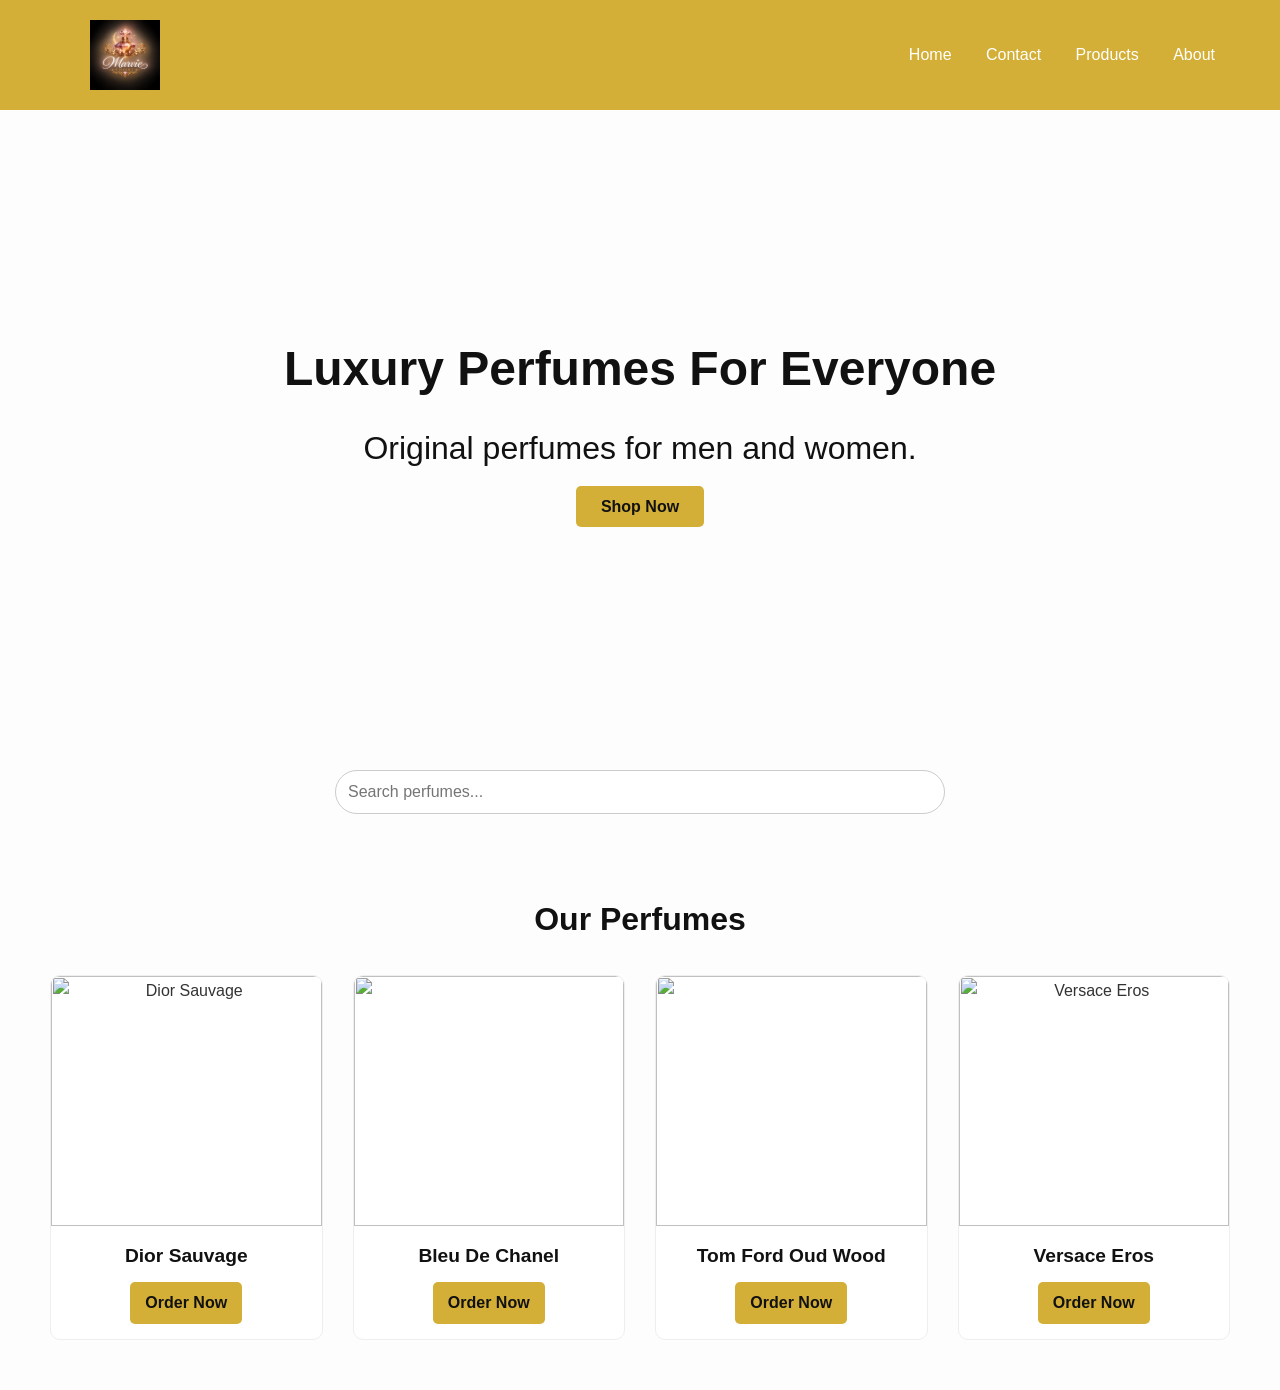
==== index.html @ e29ad361 "Add files via upload" ====
<html>
<head>
  <link rel="stylesheet" href="style.css">
</head>
<body>
<header>
  <div class="logo"></div>
  <nav>
    <a href="Home.html">Home</a>
    <a href="Contact.html">Contact</a>
    <a href="#products">Products</a>
    <a href="Dav.html">About</a>
  </nav>
</header>

<section class="hero">
  <div class="hero-content">
    <h1>Luxury Perfumes For Everyone</h1>
    <p>Original perfumes for men and women.</p>
    <a href="https://www.bing.com/search?q=e+perfume+shop&FORM=HDRSC1" class="btn">Shop Now</a>
  </div>
</section>

<section class="search-section">
  <input id="search" placeholder="Search perfumes...">
</section>

<section id="products">
  <h2>Our Perfumes</h2>
  <div class="product-grid">

    <div class="product">
      <img src="https://th.bing.com/th/id/OIP.iBbgMrxmfDxfVKVhGlQY8gHaIA?w=179&h=194&c=7&r=0&o=7&pid=1.7&rm=3" alt="Dior Sauvage">
      <div class="product-info">
        <h3>Dior Sauvage</h3>
        <a href="https://wa.me/2349018151385?text=I%20want%20to%20order%20Dior%20Sauvage" class="buy-btn">Order Now</a>
      </div>
    </div>

    <div class="product">
      <img src="https://tse3.mm.bing.net/th/id/OIP._4sWIQawT8FarYOz_CYh2gHaJ3?r=0&rs=1&pid=ImgDetMain&o=7&rm=3">
      <div class="product-info">
        <h3>Bleu De Chanel</h3>
        <a href="https://wa.me/2349018151385?text=I%20want%20to%20order%20>Bleu De Chanel" class="buy-btn">Order Now</a>
      </div>
    </div>

    <div class="product">
      <img src="https://th.bing.com/th/id/R.610703847b72726cbe7ddb5fb25dff34?rik=D3pZE8uNDUq8vw&pid=ImgRaw&r=0">
      <div class="product-info">
        <h3>Tom Ford Oud Wood</h3>
        <a href="https://wa.me/2349018151385?text=I%20want%20to%20order%20>Bleu De Chanel" class="buy-btn">Order Now</a>
      </div>
    </div>

    <div class="product">
      <img src="https://tse2.mm.bing.net/th/id/OIP.fVW0kSeqVWvqlyaFyxvdsAHaJR?r=0&rs=1&pid=ImgDetMain&o=7&rm=3" alt="Versace Eros">
      <div class="product-info">
        <h3>Versace Eros</h3>
  <a href="https://wa.me/2349018151385?text=I%20want%20to%20order%20>Versace Eros" class="buy-btn">Order Now</a>
      </div>
    </div>
---- style.css ----
/* General Reset */
* {
  margin: 0;
  padding: 0;
  box-sizing: border-box;
  font-family: 'Segoe UI', Tahoma, Geneva, Verdana, sans-serif;
}

body {
  background-color: #fdfdfd;
  color: #333;
  line-height: 1.6;
}

/* Header */
header {
  display: flex;
  justify-content: space-between;
  align-items: center;
  padding: 20px 50px;
  background: #d4af37;
  color: #fff;
}

header .logo {
  width: 150px;
  height: 70px;
  background: url('file_00000000e6247246b2cbedc6bc3cfd24.png') no-repeat center;
  background-size: contain;
}

header nav a {
  color: #fff;
  text-decoration: none;
  margin: 0 15px;
  font-weight: 500;
  transition: color 0.3s ease;
}

header nav a:hover {
  color: #d4af37; /* Gold accent */
}

/* Hero Section */
.hero {
  background: url('https://img.freepik.com/premium-photo/bottle-perfume-with-flowers-pink-background_447653-671.jpg?w=2000') no-repeat center center/cover;
  height: 70vh;
  display: flex;
  align-items: center;
  justify-content: center;
  text-align: center;
  color: #fff;
}

.hero-content h1 {
  font-size: 3rem;
  margin-bottom: 15px;
  color: #111;
}

.hero-content p {
  font-size: 2rem;
  margin-bottom: 20px;
 color: #111;
}

.btn {
  background: #d4af37;
  color: #111;
  padding: 12px 25px;
  text-decoration: none;
  font-weight: bold;
  border-radius: 5px;
  transition: background 0.3s ease;
}

.btn:hover {
  background: #b7950b;
}

/* Search Section */
.search-section {
  text-align: center;
  padding: 30px;
}

.search-section input {
  width: 50%;
  padding: 12px;
  border: 1px solid #ccc;
  border-radius: 25px;
  font-size: 1rem;
  outline: none;
  transition: border 0.3s ease;
}

.search-section input:focus {
  border-color: #d4af37;
}

/* Products Section */
#products {
  padding: 50px;
  text-align: center;
}

#products h2 {
  font-size: 2rem;
  margin-bottom: 30px;
  color: #111;
}

.product-grid {
  display: grid;
  grid-template-columns: repeat(auto-fit, minmax(220px, 1fr));
  gap: 30px;
}

.product {
  background: #fff;
  border: 1px solid #eee;
  border-radius: 10px;
  overflow: hidden;
  transition: transform 0.3s ease, box-shadow 0.3s ease;
}

.product:hover {
  transform: translateY(-5px);
  box-shadow: 0 8px 20px rgba(0,0,0,0.1);
}

.product img {
  width: 100%;
  height: 250px;
  object-fit: cover;
}

.product-info {
  padding: 15px;
}

.product-info h3 {
  margin-bottom: 10px;
  font-size: 1.2rem;
  color: #111;
}

.buy-btn {
  display: inline-block;
  background: #d4af37;
  color: #111;
  padding: 8px 15px;
  text-decoration: none;
  border-radius: 5px;
  font-weight: bold;
  transition: background 0.3s ease;
}

.buy-btn:hover {
  background: #b7950b;
}
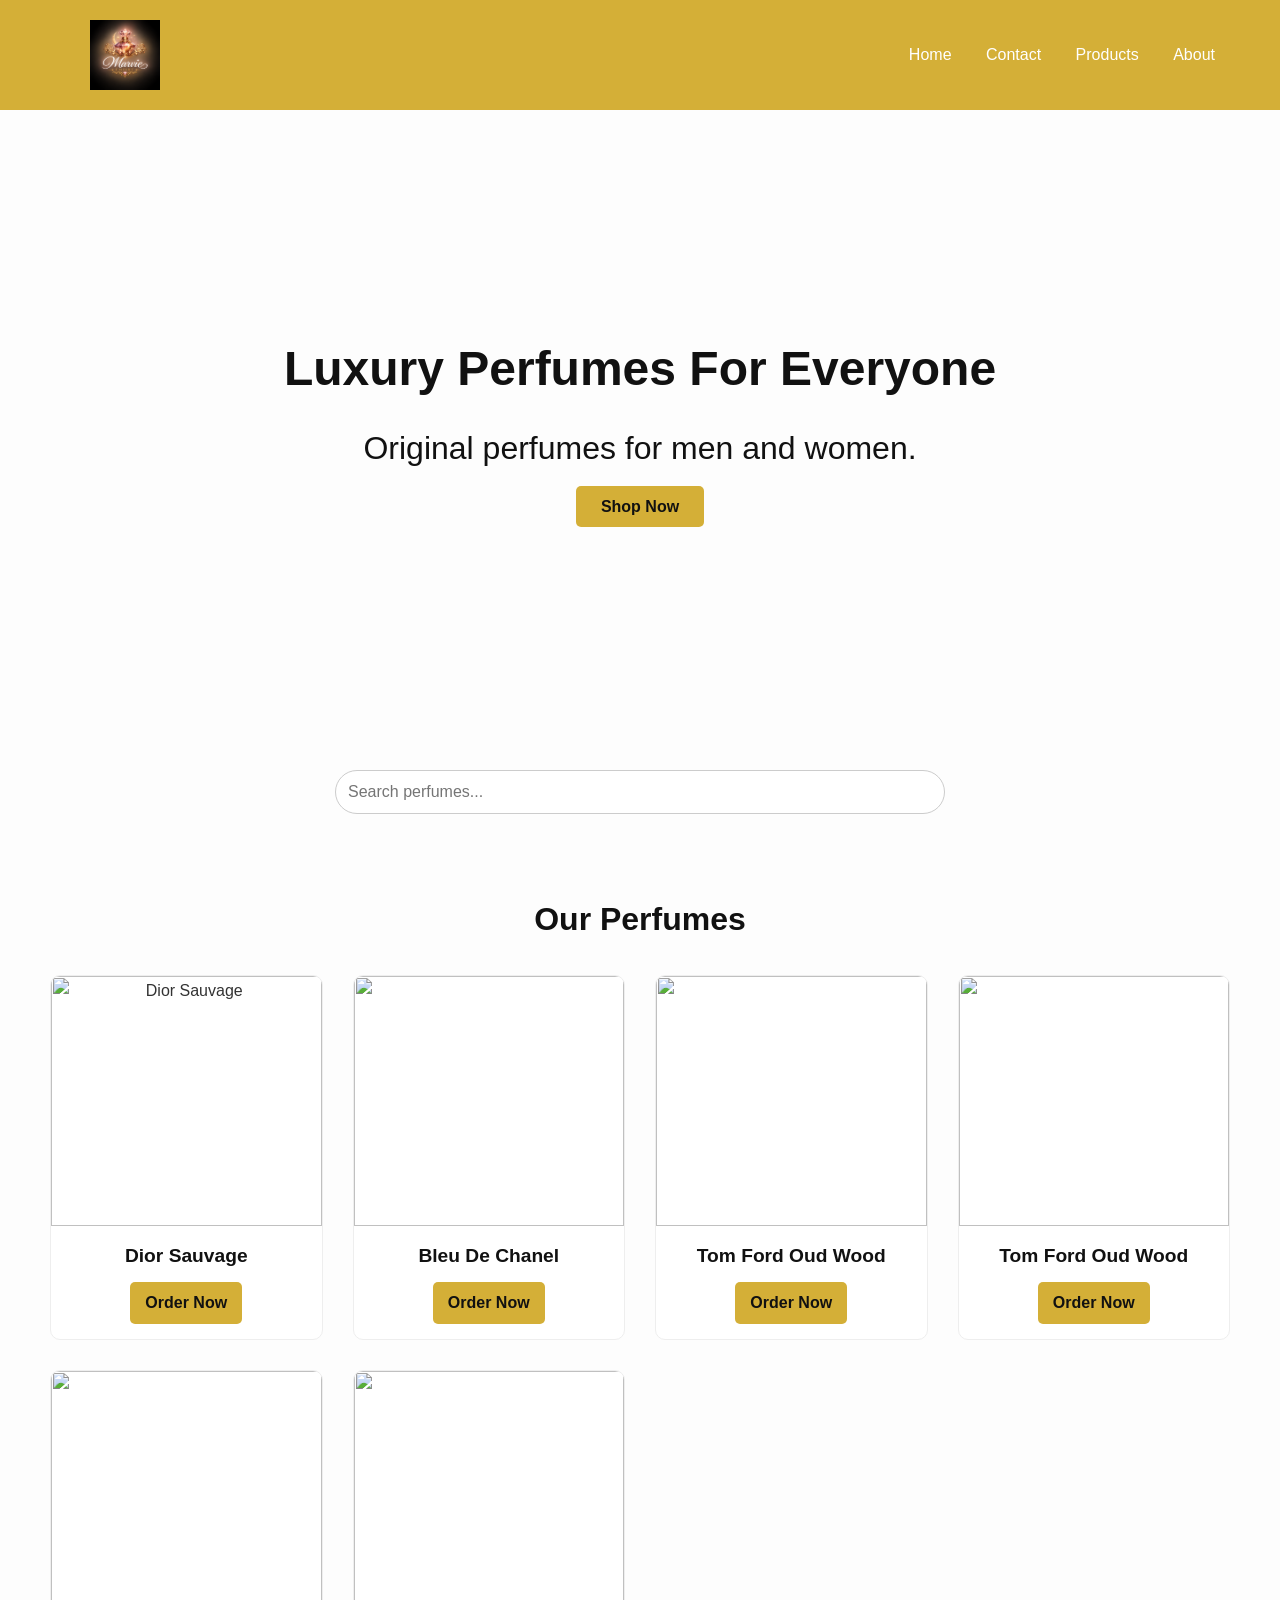
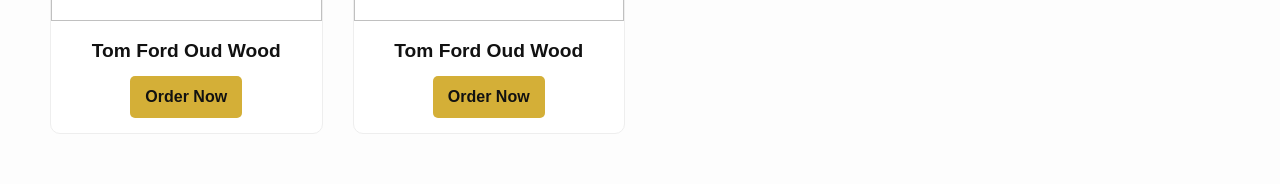
==== commit 14273502: "Update index.html" ====
--- a/index.html
+++ b/index.html
@@ -52,12 +52,31 @@
         <a href="https://wa.me/2349018151385?text=I%20want%20to%20order%20>Bleu De Chanel" class="buy-btn">Order Now</a>
       </div>
     </div>
-
-    <div class="product">
-      <img src="https://tse2.mm.bing.net/th/id/OIP.fVW0kSeqVWvqlyaFyxvdsAHaJR?r=0&rs=1&pid=ImgDetMain&o=7&rm=3" alt="Versace Eros">
+    
+    
+     <div class="product">
+      <img src="https://th.bing.com/th/id/R.610703847b72726cbe7ddb5fb25dff34?rik=D3pZE8uNDUq8vw&pid=ImgRaw&r=0">
       <div class="product-info">
-        <h3>Versace Eros</h3>
-  <a href="https://wa.me/2349018151385?text=I%20want%20to%20order%20>Versace Eros" class="buy-btn">Order Now</a>
+        <h3>Tom Ford Oud Wood</h3>
+        <a href="https://wa.me/2349018151385?text=I%20want%20to%20order%20>Bleu De Chanel" class="buy-btn">Order Now</a>
       </div>
     </div>
-
+    
+     <div class="product">
+      <img src="https://th.bing.com/th/id/R.610703847b72726cbe7ddb5fb25dff34?rik=D3pZE8uNDUq8vw&pid=ImgRaw&r=0">
+      <div class="product-info">
+        <h3>Tom Ford Oud Wood</h3>
+        <a href="https://wa.me/2349018151385?text=I%20want%20to%20order%20>Bleu De Chanel" class="buy-btn">Order Now</a>
+      </div>
+    </div>
+    
+     <div class="product">
+      <img src="https://th.bing.com/th/id/R.610703847b72726cbe7ddb5fb25dff34?rik=D3pZE8uNDUq8vw&pid=ImgRaw&r=0">
+      <div class="product-info">
+        <h3>Tom Ford Oud Wood</h3>
+        <a href="https://wa.me/2349018151385?text=I%20want%20to%20order%20>Bleu De Chanel" class="buy-btn">Order Now</a>
+      </div>
+    </div>
+    
+    
+    
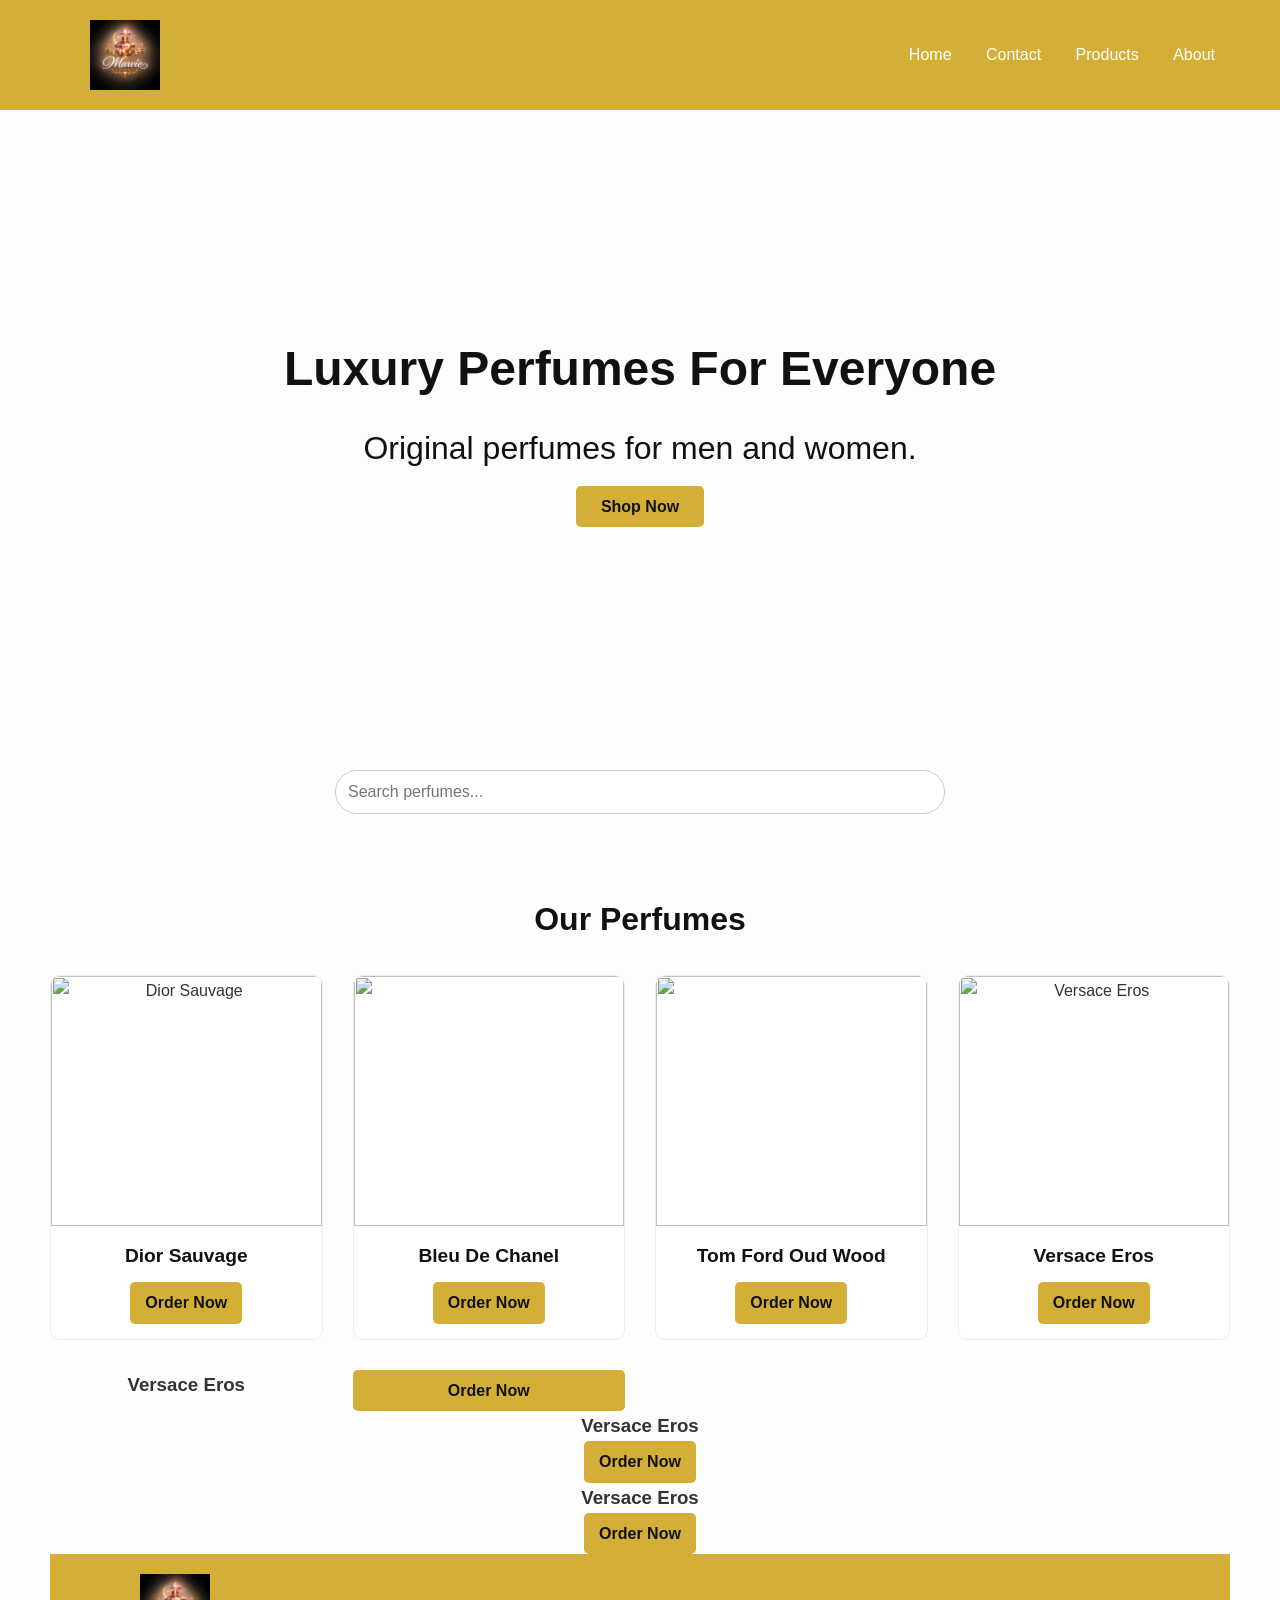
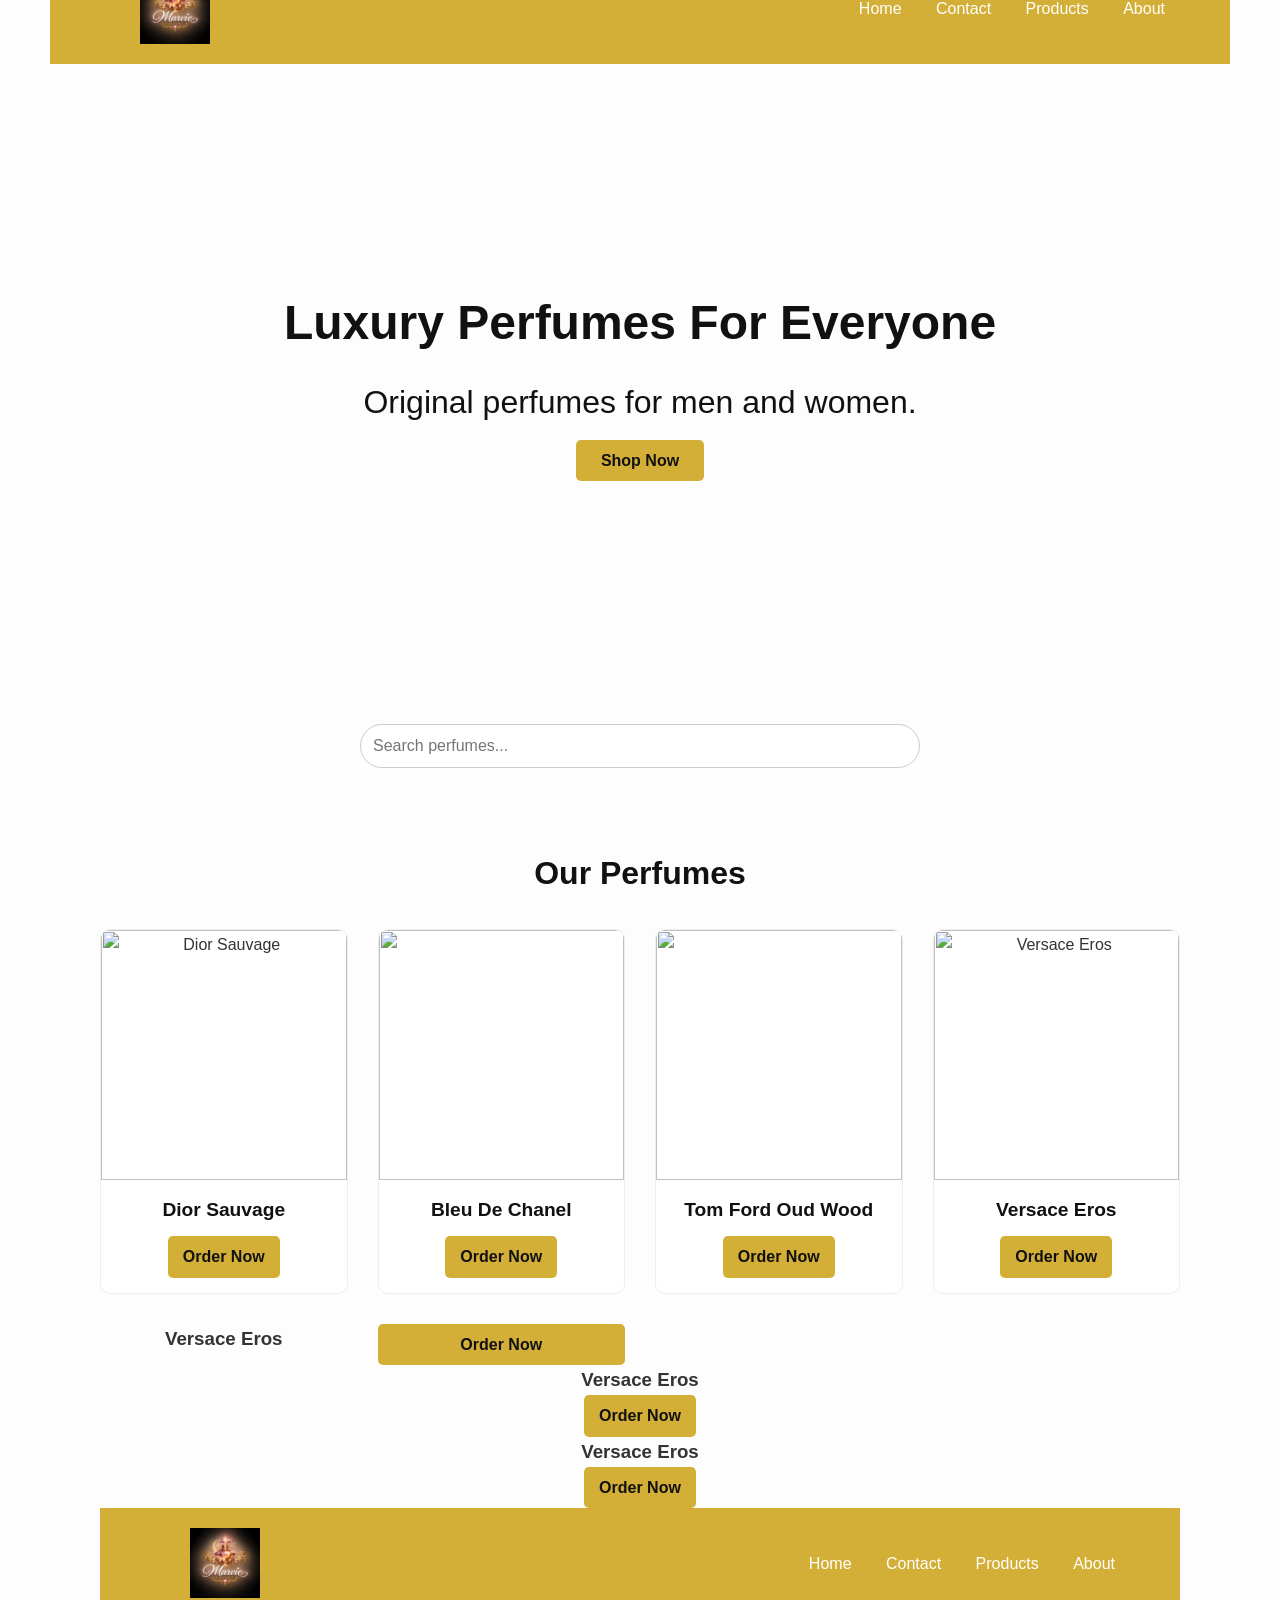
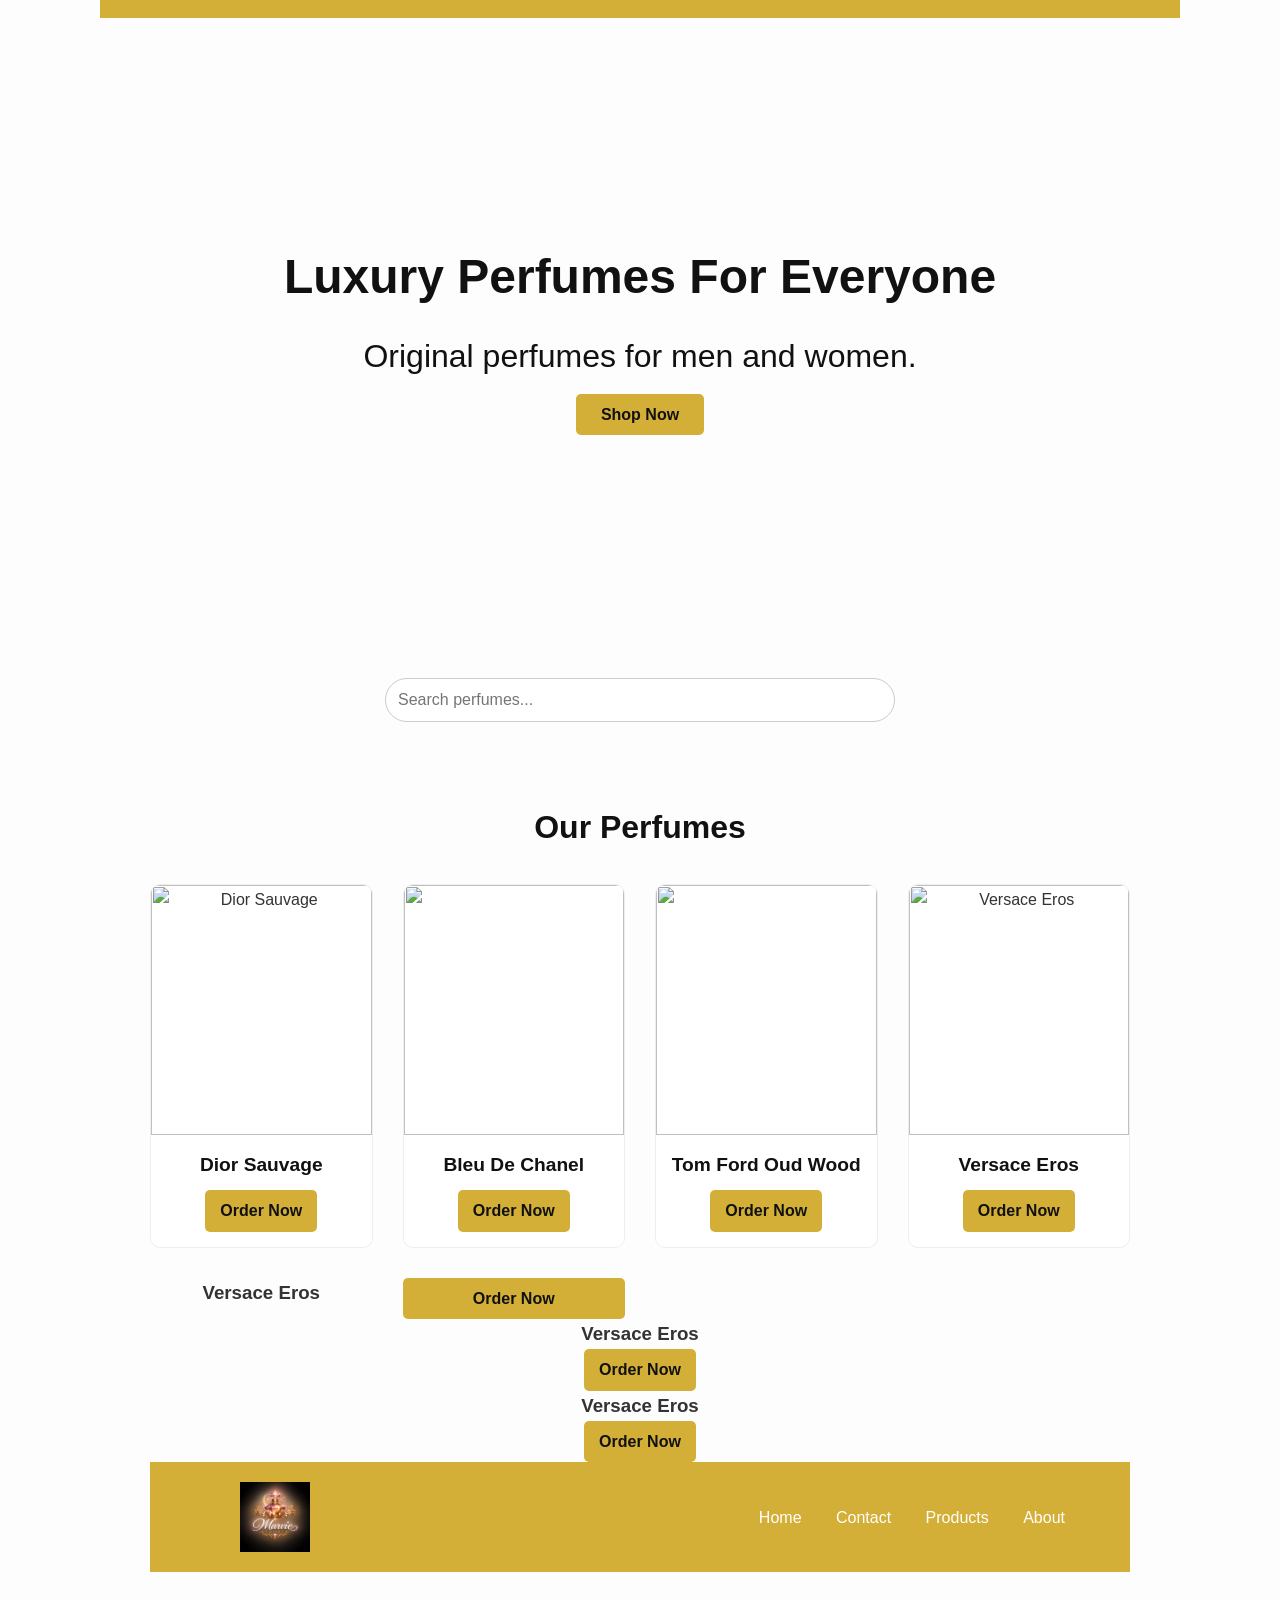
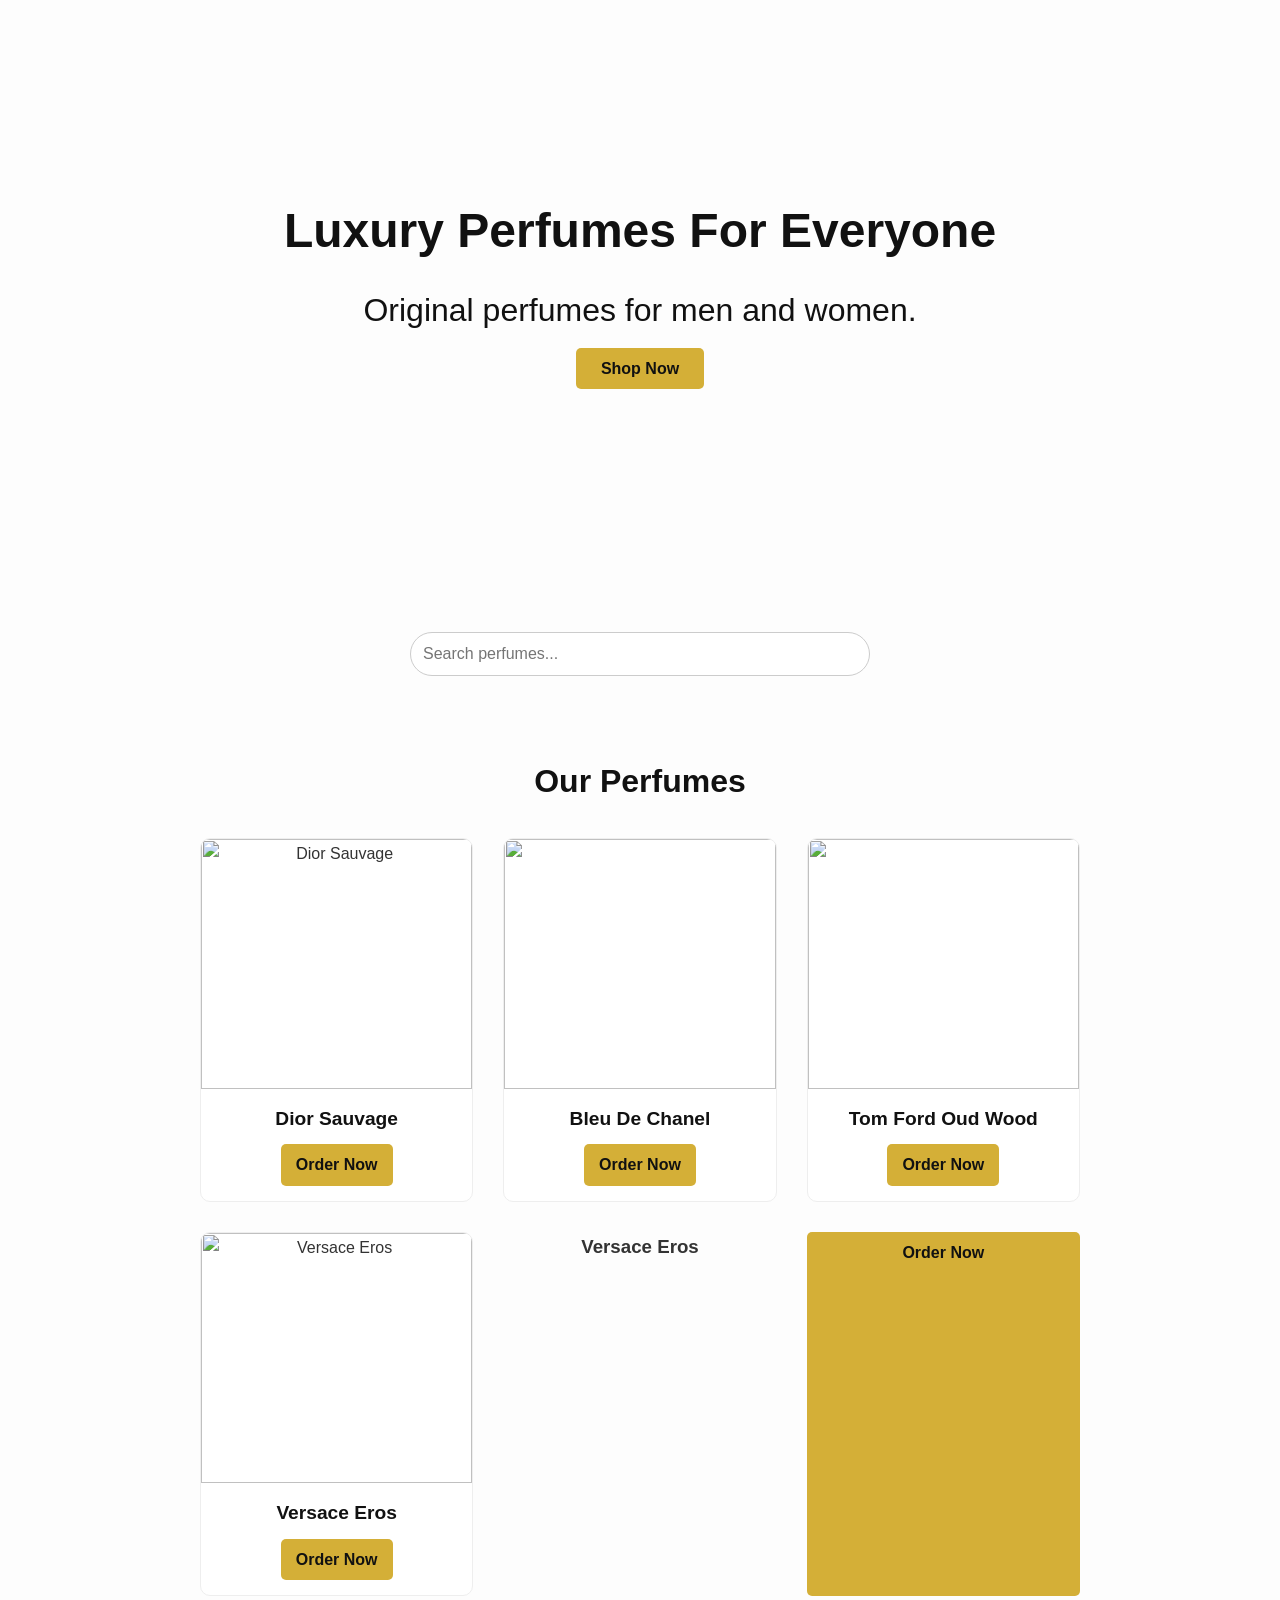
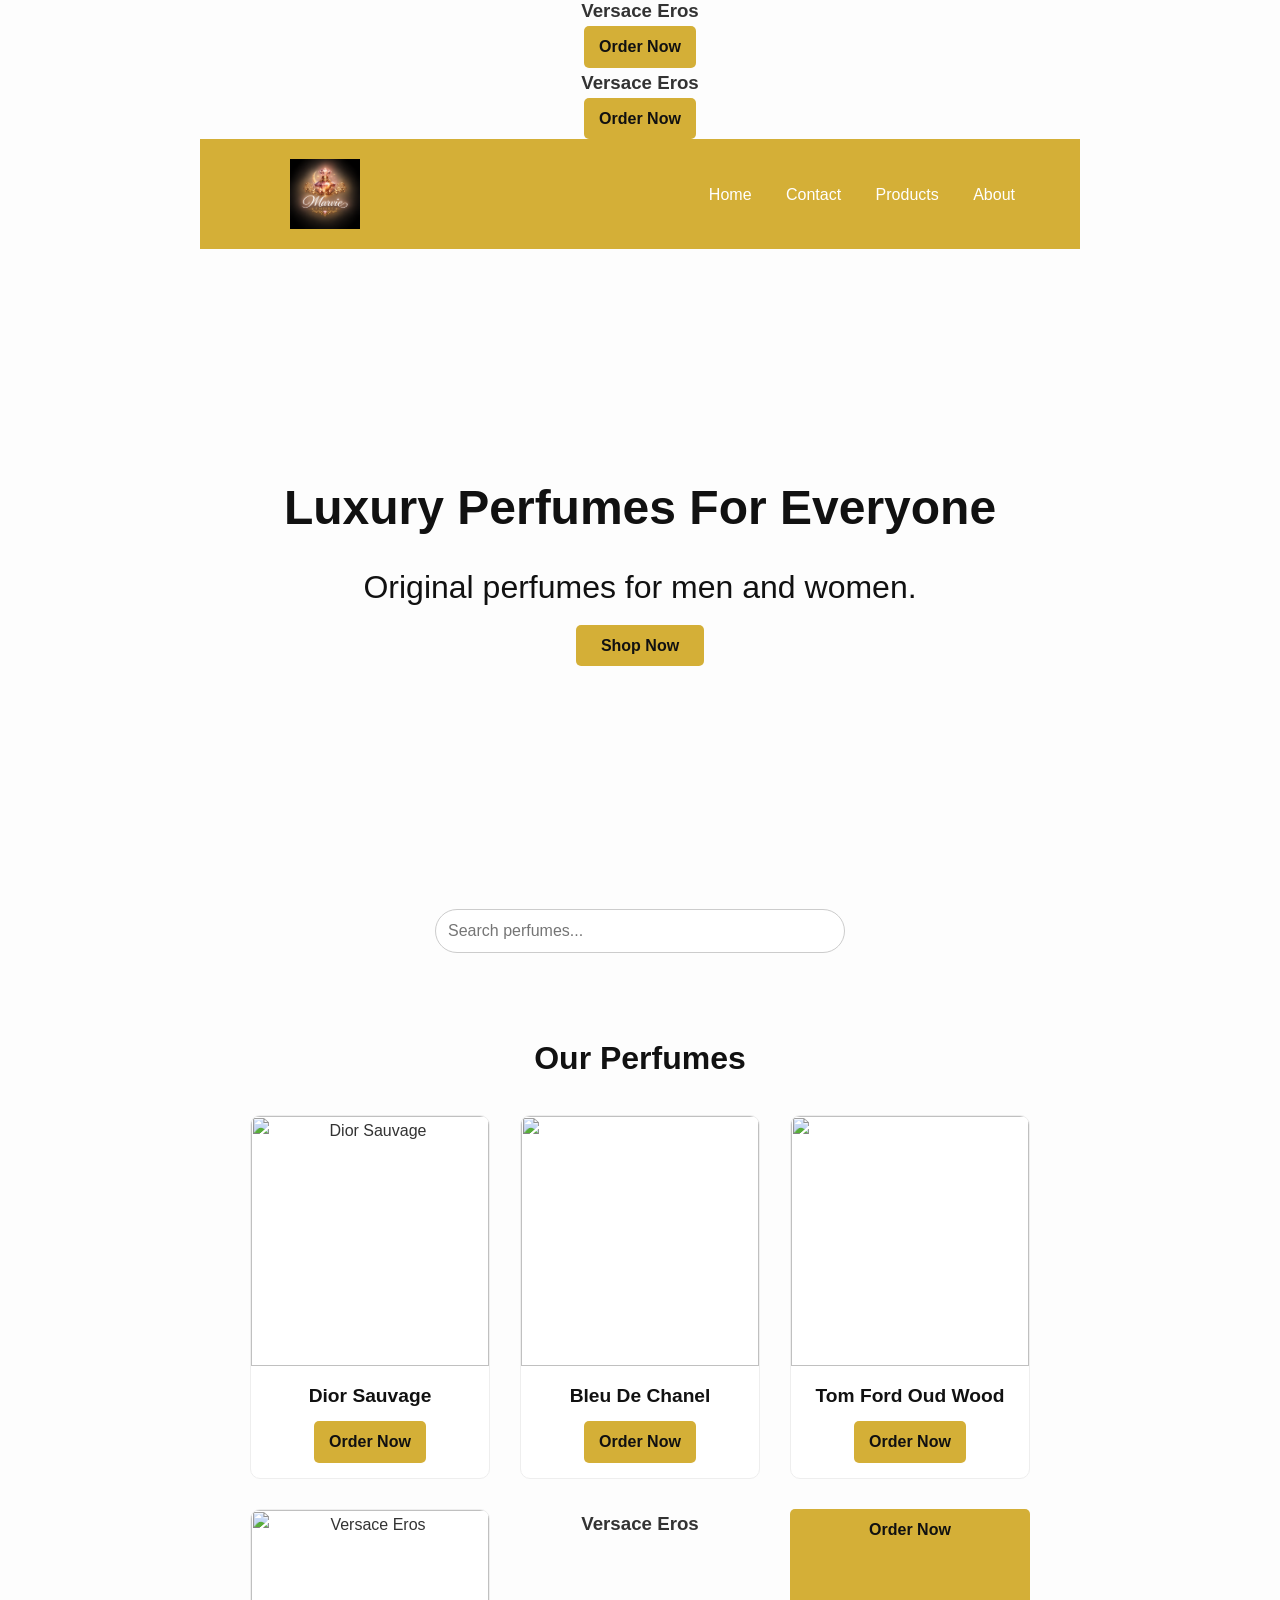
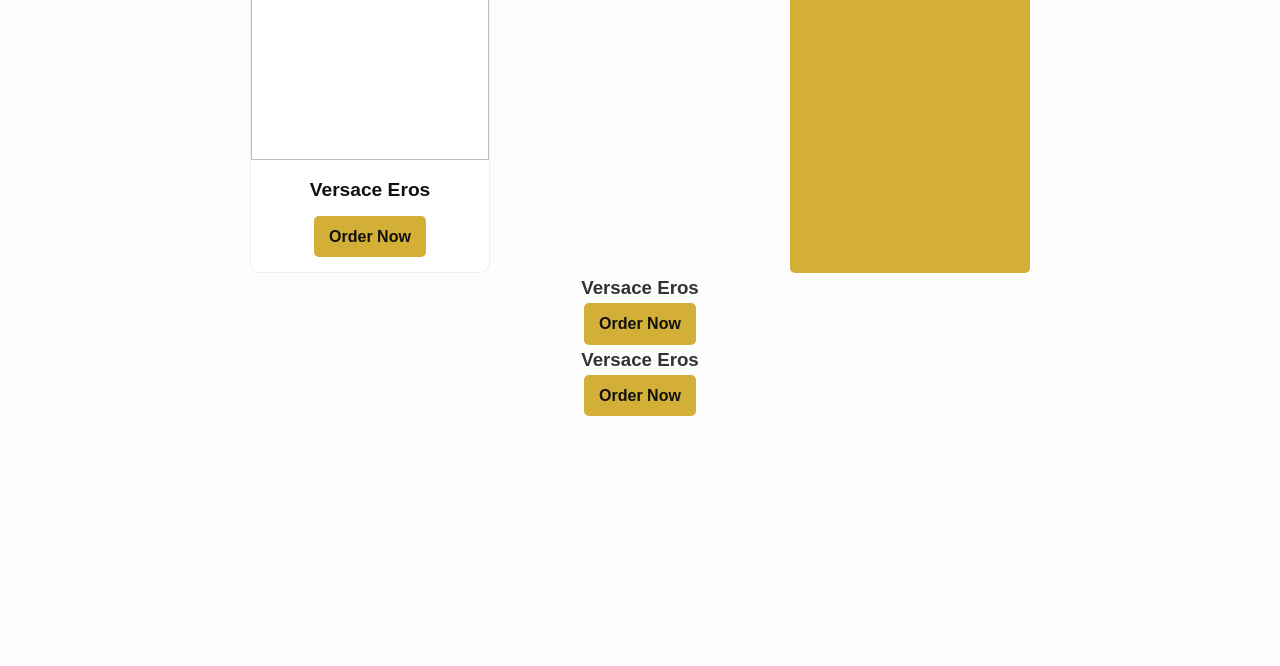
==== commit 762fedcc: "Update index.html" ====
--- a/index.html
+++ b/index.html
@@ -52,31 +52,345 @@
         <a href="https://wa.me/2349018151385?text=I%20want%20to%20order%20>Bleu De Chanel" class="buy-btn">Order Now</a>
       </div>
     </div>
-    
-    
-     <div class="product">
-      <img src="https://th.bing.com/th/id/R.610703847b72726cbe7ddb5fb25dff34?rik=D3pZE8uNDUq8vw&pid=ImgRaw&r=0">
-      <div class="product-info">
-        <h3>Tom Ford Oud Wood</h3>
-        <a href="https://wa.me/2349018151385?text=I%20want%20to%20order%20>Bleu De Chanel" class="buy-btn">Order Now</a>
-      </div>
-    </div>
-    
-     <div class="product">
-      <img src="https://th.bing.com/th/id/R.610703847b72726cbe7ddb5fb25dff34?rik=D3pZE8uNDUq8vw&pid=ImgRaw&r=0">
-      <div class="product-info">
-        <h3>Tom Ford Oud Wood</h3>
-        <a href="https://wa.me/2349018151385?text=I%20want%20to%20order%20>Bleu De Chanel" class="buy-btn">Order Now</a>
-      </div>
-    </div>
-    
-     <div class="product">
-      <img src="https://th.bing.com/th/id/R.610703847b72726cbe7ddb5fb25dff34?rik=D3pZE8uNDUq8vw&pid=ImgRaw&r=0">
-      <div class="product-info">
-        <h3>Tom Ford Oud Wood</h3>
-        <a href="https://wa.me/2349018151385?text=I%20want%20to%20order%20>Bleu De Chanel" class="buy-btn">Order Now</a>
-      </div>
-    </div>
-    
-    
-    
+
+    <div class="product">
+      <img src="https://tse2.mm.bing.net/th/id/OIP.fVW0kSeqVWvqlyaFyxvdsAHaJR?r=0&rs=1&pid=ImgDetMain&o=7&rm=3" alt="Versace Eros">
+      <div class="product-info">
+        <h3>Versace Eros</h3>
+  <a href="https://wa.me/2349018151385?text=I%20want%20to%20order%20>Versace Eros" class="buy-btn">Order Now</a>
+      </div>
+    </div>
+
+
+<h3>Versace Eros</h3>
+  <a href="https://wa.me/2349018151385?text=I%20want%20to%20order%20>Versace Eros" class="buy-btn">Order Now</a>
+      </div>
+    </div>
+
+<h3>Versace Eros</h3>
+  <a href="https://wa.me/2349018151385?text=I%20want%20to%20order%20>Versace Eros" class="buy-btn">Order Now</a>
+      </div>
+    </div>
+
+<h3>Versace Eros</h3>
+  <a href="https://wa.me/2349018151385?text=I%20want%20to%20order%20>Versace Eros" class="buy-btn">Order Now</a>
+      </div>
+    </div>
+ <script src="script.js" defer></script>
+</html><html>
+<head>
+  <link rel="stylesheet" href="style.css">
+</head>
+<body>
+<header>
+  <div class="logo"></div>
+  <nav>
+    <a href="Home.html">Home</a>
+    <a href="Contact.html">Contact</a>
+    <a href="#products">Products</a>
+    <a href="Dav.html">About</a>
+  </nav>
+</header>
+
+<section class="hero">
+  <div class="hero-content">
+    <h1>Luxury Perfumes For Everyone</h1>
+    <p>Original perfumes for men and women.</p>
+    <a href="https://www.bing.com/search?q=e+perfume+shop&FORM=HDRSC1" class="btn">Shop Now</a>
+  </div>
+</section>
+
+<section class="search-section">
+  <input id="search" placeholder="Search perfumes...">
+</section>
+
+<section id="products">
+  <h2>Our Perfumes</h2>
+  <div class="product-grid">
+
+    <div class="product">
+      <img src="https://th.bing.com/th/id/OIP.iBbgMrxmfDxfVKVhGlQY8gHaIA?w=179&h=194&c=7&r=0&o=7&pid=1.7&rm=3" alt="Dior Sauvage">
+      <div class="product-info">
+        <h3>Dior Sauvage</h3>
+        <a href="https://wa.me/2349018151385?text=I%20want%20to%20order%20Dior%20Sauvage" class="buy-btn">Order Now</a>
+      </div>
+    </div>
+
+    <div class="product">
+      <img src="https://tse3.mm.bing.net/th/id/OIP._4sWIQawT8FarYOz_CYh2gHaJ3?r=0&rs=1&pid=ImgDetMain&o=7&rm=3">
+      <div class="product-info">
+        <h3>Bleu De Chanel</h3>
+        <a href="https://wa.me/2349018151385?text=I%20want%20to%20order%20>Bleu De Chanel" class="buy-btn">Order Now</a>
+      </div>
+    </div>
+
+    <div class="product">
+      <img src="https://th.bing.com/th/id/R.610703847b72726cbe7ddb5fb25dff34?rik=D3pZE8uNDUq8vw&pid=ImgRaw&r=0">
+      <div class="product-info">
+        <h3>Tom Ford Oud Wood</h3>
+        <a href="https://wa.me/2349018151385?text=I%20want%20to%20order%20>Bleu De Chanel" class="buy-btn">Order Now</a>
+      </div>
+    </div>
+
+    <div class="product">
+      <img src="https://tse2.mm.bing.net/th/id/OIP.fVW0kSeqVWvqlyaFyxvdsAHaJR?r=0&rs=1&pid=ImgDetMain&o=7&rm=3" alt="Versace Eros">
+      <div class="product-info">
+        <h3>Versace Eros</h3>
+  <a href="https://wa.me/2349018151385?text=I%20want%20to%20order%20>Versace Eros" class="buy-btn">Order Now</a>
+      </div>
+    </div>
+
+
+<h3>Versace Eros</h3>
+  <a href="https://wa.me/2349018151385?text=I%20want%20to%20order%20>Versace Eros" class="buy-btn">Order Now</a>
+      </div>
+    </div>
+
+<h3>Versace Eros</h3>
+  <a href="https://wa.me/2349018151385?text=I%20want%20to%20order%20>Versace Eros" class="buy-btn">Order Now</a>
+      </div>
+    </div>
+
+<h3>Versace Eros</h3>
+  <a href="https://wa.me/2349018151385?text=I%20want%20to%20order%20>Versace Eros" class="buy-btn">Order Now</a>
+      </div>
+    </div>
+ <script src="script.js" defer></script>
+</html><html>
+<head>
+  <link rel="stylesheet" href="style.css">
+</head>
+<body>
+<header>
+  <div class="logo"></div>
+  <nav>
+    <a href="Home.html">Home</a>
+    <a href="Contact.html">Contact</a>
+    <a href="#products">Products</a>
+    <a href="Dav.html">About</a>
+  </nav>
+</header>
+
+<section class="hero">
+  <div class="hero-content">
+    <h1>Luxury Perfumes For Everyone</h1>
+    <p>Original perfumes for men and women.</p>
+    <a href="https://www.bing.com/search?q=e+perfume+shop&FORM=HDRSC1" class="btn">Shop Now</a>
+  </div>
+</section>
+
+<section class="search-section">
+  <input id="search" placeholder="Search perfumes...">
+</section>
+
+<section id="products">
+  <h2>Our Perfumes</h2>
+  <div class="product-grid">
+
+    <div class="product">
+      <img src="https://th.bing.com/th/id/OIP.iBbgMrxmfDxfVKVhGlQY8gHaIA?w=179&h=194&c=7&r=0&o=7&pid=1.7&rm=3" alt="Dior Sauvage">
+      <div class="product-info">
+        <h3>Dior Sauvage</h3>
+        <a href="https://wa.me/2349018151385?text=I%20want%20to%20order%20Dior%20Sauvage" class="buy-btn">Order Now</a>
+      </div>
+    </div>
+
+    <div class="product">
+      <img src="https://tse3.mm.bing.net/th/id/OIP._4sWIQawT8FarYOz_CYh2gHaJ3?r=0&rs=1&pid=ImgDetMain&o=7&rm=3">
+      <div class="product-info">
+        <h3>Bleu De Chanel</h3>
+        <a href="https://wa.me/2349018151385?text=I%20want%20to%20order%20>Bleu De Chanel" class="buy-btn">Order Now</a>
+      </div>
+    </div>
+
+    <div class="product">
+      <img src="https://th.bing.com/th/id/R.610703847b72726cbe7ddb5fb25dff34?rik=D3pZE8uNDUq8vw&pid=ImgRaw&r=0">
+      <div class="product-info">
+        <h3>Tom Ford Oud Wood</h3>
+        <a href="https://wa.me/2349018151385?text=I%20want%20to%20order%20>Bleu De Chanel" class="buy-btn">Order Now</a>
+      </div>
+    </div>
+
+    <div class="product">
+      <img src="https://tse2.mm.bing.net/th/id/OIP.fVW0kSeqVWvqlyaFyxvdsAHaJR?r=0&rs=1&pid=ImgDetMain&o=7&rm=3" alt="Versace Eros">
+      <div class="product-info">
+        <h3>Versace Eros</h3>
+  <a href="https://wa.me/2349018151385?text=I%20want%20to%20order%20>Versace Eros" class="buy-btn">Order Now</a>
+      </div>
+    </div>
+
+
+<h3>Versace Eros</h3>
+  <a href="https://wa.me/2349018151385?text=I%20want%20to%20order%20>Versace Eros" class="buy-btn">Order Now</a>
+      </div>
+    </div>
+
+<h3>Versace Eros</h3>
+  <a href="https://wa.me/2349018151385?text=I%20want%20to%20order%20>Versace Eros" class="buy-btn">Order Now</a>
+      </div>
+    </div>
+
+<h3>Versace Eros</h3>
+  <a href="https://wa.me/2349018151385?text=I%20want%20to%20order%20>Versace Eros" class="buy-btn">Order Now</a>
+      </div>
+    </div>
+ <script src="script.js" defer></script>
+</html><html>
+<head>
+  <link rel="stylesheet" href="style.css">
+</head>
+<body>
+<header>
+  <div class="logo"></div>
+  <nav>
+    <a href="Home.html">Home</a>
+    <a href="Contact.html">Contact</a>
+    <a href="#products">Products</a>
+    <a href="Dav.html">About</a>
+  </nav>
+</header>
+
+<section class="hero">
+  <div class="hero-content">
+    <h1>Luxury Perfumes For Everyone</h1>
+    <p>Original perfumes for men and women.</p>
+    <a href="https://www.bing.com/search?q=e+perfume+shop&FORM=HDRSC1" class="btn">Shop Now</a>
+  </div>
+</section>
+
+<section class="search-section">
+  <input id="search" placeholder="Search perfumes...">
+</section>
+
+<section id="products">
+  <h2>Our Perfumes</h2>
+  <div class="product-grid">
+
+    <div class="product">
+      <img src="https://th.bing.com/th/id/OIP.iBbgMrxmfDxfVKVhGlQY8gHaIA?w=179&h=194&c=7&r=0&o=7&pid=1.7&rm=3" alt="Dior Sauvage">
+      <div class="product-info">
+        <h3>Dior Sauvage</h3>
+        <a href="https://wa.me/2349018151385?text=I%20want%20to%20order%20Dior%20Sauvage" class="buy-btn">Order Now</a>
+      </div>
+    </div>
+
+    <div class="product">
+      <img src="https://tse3.mm.bing.net/th/id/OIP._4sWIQawT8FarYOz_CYh2gHaJ3?r=0&rs=1&pid=ImgDetMain&o=7&rm=3">
+      <div class="product-info">
+        <h3>Bleu De Chanel</h3>
+        <a href="https://wa.me/2349018151385?text=I%20want%20to%20order%20>Bleu De Chanel" class="buy-btn">Order Now</a>
+      </div>
+    </div>
+
+    <div class="product">
+      <img src="https://th.bing.com/th/id/R.610703847b72726cbe7ddb5fb25dff34?rik=D3pZE8uNDUq8vw&pid=ImgRaw&r=0">
+      <div class="product-info">
+        <h3>Tom Ford Oud Wood</h3>
+        <a href="https://wa.me/2349018151385?text=I%20want%20to%20order%20>Bleu De Chanel" class="buy-btn">Order Now</a>
+      </div>
+    </div>
+
+    <div class="product">
+      <img src="https://tse2.mm.bing.net/th/id/OIP.fVW0kSeqVWvqlyaFyxvdsAHaJR?r=0&rs=1&pid=ImgDetMain&o=7&rm=3" alt="Versace Eros">
+      <div class="product-info">
+        <h3>Versace Eros</h3>
+  <a href="https://wa.me/2349018151385?text=I%20want%20to%20order%20>Versace Eros" class="buy-btn">Order Now</a>
+      </div>
+    </div>
+
+
+<h3>Versace Eros</h3>
+  <a href="https://wa.me/2349018151385?text=I%20want%20to%20order%20>Versace Eros" class="buy-btn">Order Now</a>
+      </div>
+    </div>
+
+<h3>Versace Eros</h3>
+  <a href="https://wa.me/2349018151385?text=I%20want%20to%20order%20>Versace Eros" class="buy-btn">Order Now</a>
+      </div>
+    </div>
+
+<h3>Versace Eros</h3>
+  <a href="https://wa.me/2349018151385?text=I%20want%20to%20order%20>Versace Eros" class="buy-btn">Order Now</a>
+      </div>
+    </div>
+ <script src="script.js" defer></script>
+</html><html>
+<head>
+  <link rel="stylesheet" href="style.css">
+</head>
+<body>
+<header>
+  <div class="logo"></div>
+  <nav>
+    <a href="Home.html">Home</a>
+    <a href="Contact.html">Contact</a>
+    <a href="#products">Products</a>
+    <a href="Dav.html">About</a>
+  </nav>
+</header>
+
+<section class="hero">
+  <div class="hero-content">
+    <h1>Luxury Perfumes For Everyone</h1>
+    <p>Original perfumes for men and women.</p>
+    <a href="https://www.bing.com/search?q=e+perfume+shop&FORM=HDRSC1" class="btn">Shop Now</a>
+  </div>
+</section>
+
+<section class="search-section">
+  <input id="search" placeholder="Search perfumes...">
+</section>
+
+<section id="products">
+  <h2>Our Perfumes</h2>
+  <div class="product-grid">
+
+    <div class="product">
+      <img src="https://th.bing.com/th/id/OIP.iBbgMrxmfDxfVKVhGlQY8gHaIA?w=179&h=194&c=7&r=0&o=7&pid=1.7&rm=3" alt="Dior Sauvage">
+      <div class="product-info">
+        <h3>Dior Sauvage</h3>
+        <a href="https://wa.me/2349018151385?text=I%20want%20to%20order%20Dior%20Sauvage" class="buy-btn">Order Now</a>
+      </div>
+    </div>
+
+    <div class="product">
+      <img src="https://tse3.mm.bing.net/th/id/OIP._4sWIQawT8FarYOz_CYh2gHaJ3?r=0&rs=1&pid=ImgDetMain&o=7&rm=3">
+      <div class="product-info">
+        <h3>Bleu De Chanel</h3>
+        <a href="https://wa.me/2349018151385?text=I%20want%20to%20order%20>Bleu De Chanel" class="buy-btn">Order Now</a>
+      </div>
+    </div>
+
+    <div class="product">
+      <img src="https://th.bing.com/th/id/R.610703847b72726cbe7ddb5fb25dff34?rik=D3pZE8uNDUq8vw&pid=ImgRaw&r=0">
+      <div class="product-info">
+        <h3>Tom Ford Oud Wood</h3>
+        <a href="https://wa.me/2349018151385?text=I%20want%20to%20order%20>Bleu De Chanel" class="buy-btn">Order Now</a>
+      </div>
+    </div>
+
+    <div class="product">
+      <img src="https://tse2.mm.bing.net/th/id/OIP.fVW0kSeqVWvqlyaFyxvdsAHaJR?r=0&rs=1&pid=ImgDetMain&o=7&rm=3" alt="Versace Eros">
+      <div class="product-info">
+        <h3>Versace Eros</h3>
+  <a href="https://wa.me/2349018151385?text=I%20want%20to%20order%20>Versace Eros" class="buy-btn">Order Now</a>
+      </div>
+    </div>
+
+
+<h3>Versace Eros</h3>
+  <a href="https://wa.me/2349018151385?text=I%20want%20to%20order%20>Versace Eros" class="buy-btn">Order Now</a>
+      </div>
+    </div>
+
+<h3>Versace Eros</h3>
+  <a href="https://wa.me/2349018151385?text=I%20want%20to%20order%20>Versace Eros" class="buy-btn">Order Now</a>
+      </div>
+    </div>
+
+<h3>Versace Eros</h3>
+  <a href="https://wa.me/2349018151385?text=I%20want%20to%20order%20>Versace Eros" class="buy-btn">Order Now</a>
+      </div>
+    </div>
+ <script src="script.js" defer></script>
+</html>
